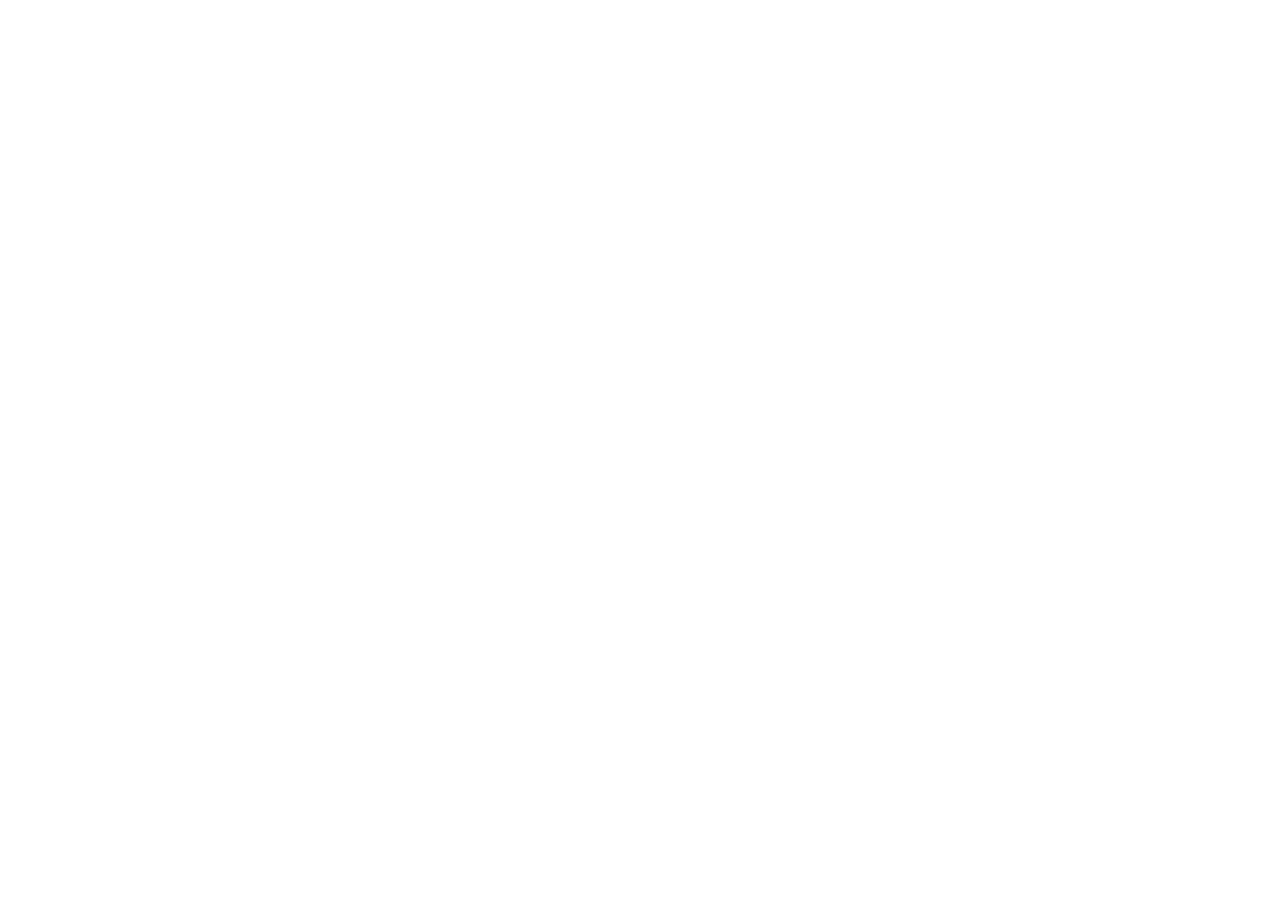
==== index.html @ 45114c94 "first commit with only starter code in html and empty css file" ====
<!DOCTYPE html>
<html lang="en">
<head>
    <meta charset="UTF-8">
    <meta name="viewport" content="width=device-width, initial-scale=1.0">
    <title>Document</title>
    <link src="styles.css">
</head>
<body>
    
</body>
</html>
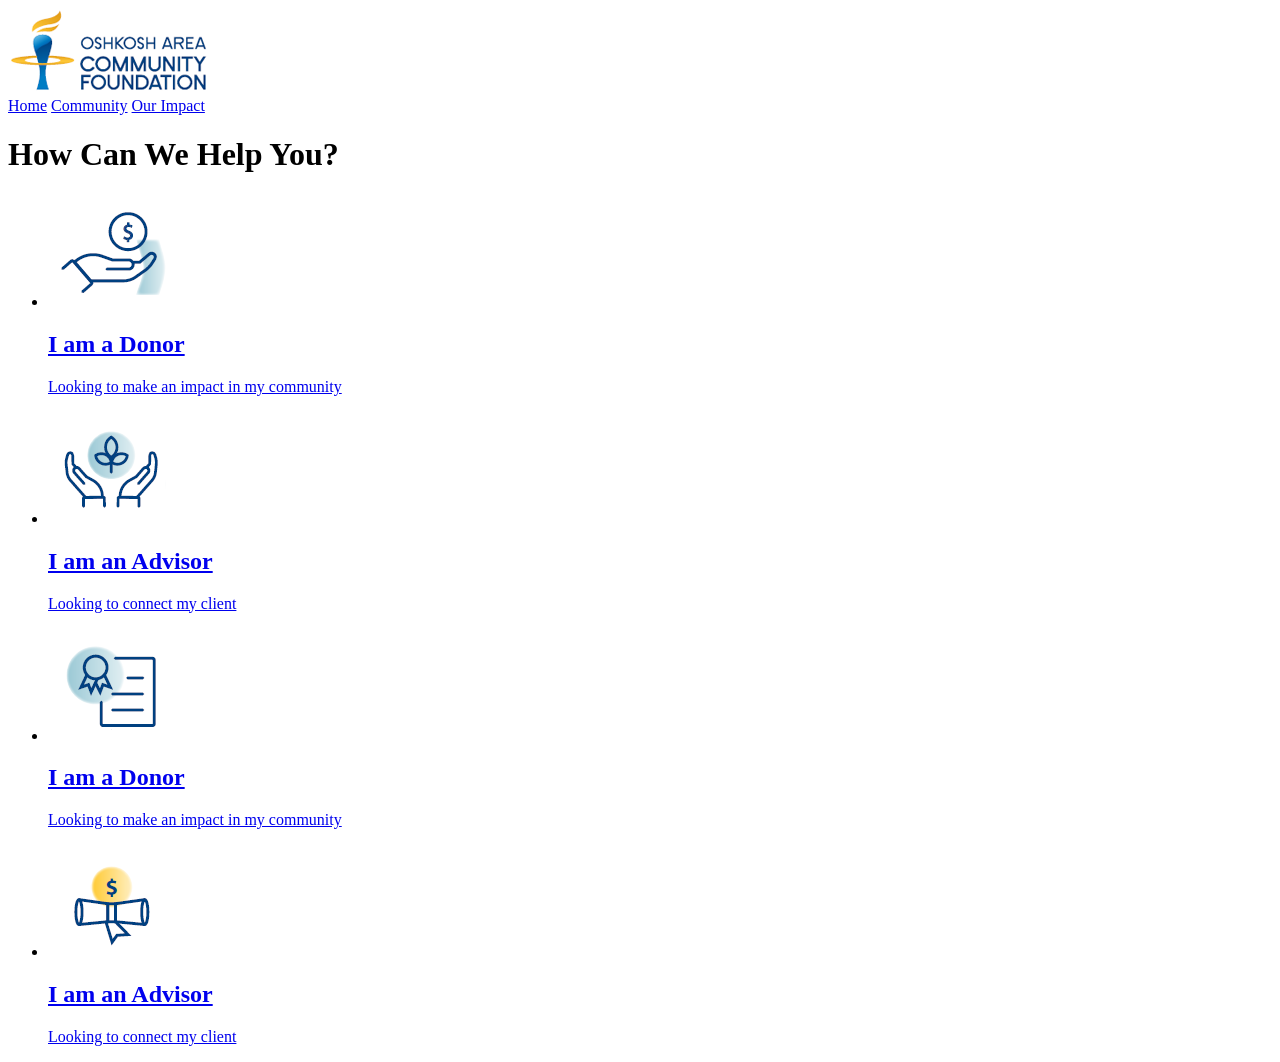
==== commit 853f154a: "made a list with links and images" ====
--- a/index.html
+++ b/index.html
@@ -1,12 +1,62 @@
+<!--
+    Name: Bobby W.
+    Date: 3/11/26
+    Description:
+        the home page for a site for the Oshkosh Area Community Foundation
+-->
 <!DOCTYPE html>
 <html lang="en">
 <head>
     <meta charset="UTF-8">
     <meta name="viewport" content="width=device-width, initial-scale=1.0">
-    <title>Document</title>
-    <link src="styles.css">
+    <title>Home | Oshksh Area Community Foundation</title>
+    <link href="styles.css">
+    <link rel="icon" href="images/icon.png">
 </head>
 <body>
-    
+    <header>
+        <img src="images/logo.png" alt="Oshkosh Area Community Foundation logo">
+        <nav>
+            <a href="index.html">Home</a>
+            <a href="community.html">Community</a>
+            <a href="impact.html">Our Impact</a>
+        </nav>
+    </header>
+    <main>
+        <h1>How Can We Help You?</h1>
+        <ul>
+            <li>
+                <a href="https://www.oshkoshareacf.org/ways-to-give/">
+                    <img src="images/donor.png" alt="donor image">
+                    <h2> I am a Donor</h2>
+                    <p>Looking to make an impact in my community</p>
+                </a>
+            </li>
+            <li>
+                <a href="https://www.oshkoshareacf.org/why-work-with-us/">
+                    <img src="images/advisor-icon.png" alt="advisor image">
+                    <h2> I am an Advisor</h2>
+                    <p>Looking to connect my client</p>
+                </a>
+            </li>
+            <li>
+                <a href="https://www.oshkoshareacf.org/apply-for-grants/">
+                    <img src="images/nonprofit-icon.png" alt="donor image">
+                    <h2> I am a Donor</h2>
+                    <p>Looking to make an impact in my community</p>
+                </a>
+            </li>
+            <li>
+                <a href="https://www.oshkoshareacf.org/apply-for-scholarships/">
+                    <img src="images/student-icon.png" alt="advisor image">
+                    <h2> I am an Advisor</h2>
+                    <p>Looking to connect my client</p>
+                </a>
+            </li>
+        </ul>
+    </main>
+    <footer>
+
+    </footer>
 </body>
 </html>
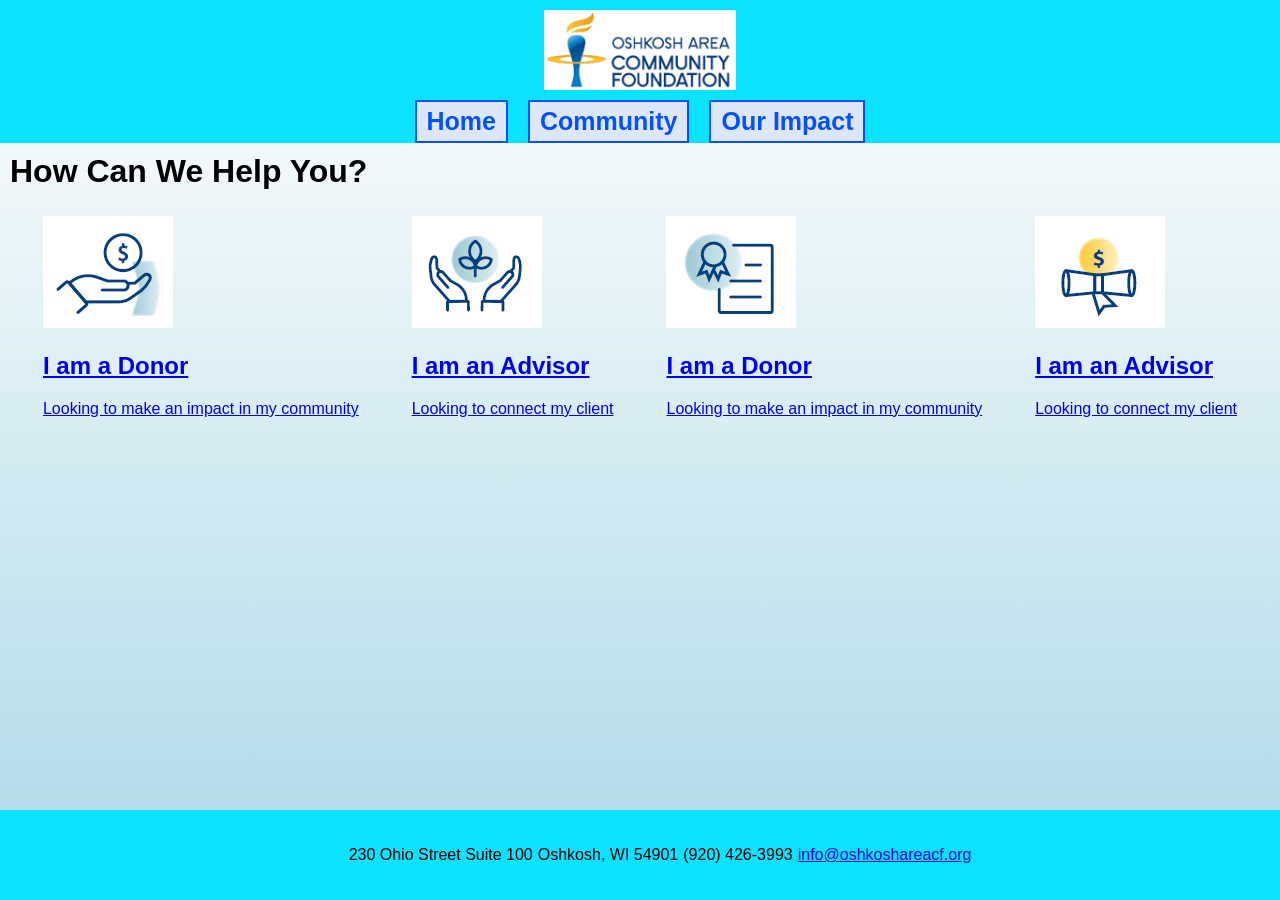
==== commit 6c9bdafa: "populated styllesheet and added footer contact info" ====
--- a/index.html
+++ b/index.html
@@ -9,13 +9,13 @@
 <head>
     <meta charset="UTF-8">
     <meta name="viewport" content="width=device-width, initial-scale=1.0">
-    <title>Home | Oshksh Area Community Foundation</title>
-    <link href="styles.css">
+    <title>Home | Oshkosh Area Community Foundation</title>
+    <link rel="stylesheet" href="styles.css">
     <link rel="icon" href="images/icon.png">
 </head>
 <body>
     <header>
-        <img src="images/logo.png" alt="Oshkosh Area Community Foundation logo">
+        <img src="images/logo.png" alt="Oshkosh Area Community Foundation logo" id="logo">
         <nav>
             <a href="index.html">Home</a>
             <a href="community.html">Community</a>
@@ -56,7 +56,12 @@
         </ul>
     </main>
     <footer>
-
+        <ul>
+            <li>230 Ohio Street Suite 100</li>
+            <li>Oshkosh, WI 54901</li>
+            <li>(920) 426-3993</li>
+            <li><a href="mailto:info@oshkoshareacf.org">info@oshkoshareacf.org</a></li>
+        </ul>
     </footer>
 </body>
 </html>
--- a/styles.css
+++ b/styles.css
@@ -0,0 +1,75 @@
+body{
+    font-family: Arial, Helvetica, sans-serif;
+    margin:0;
+    display: flex;
+    flex-direction: column;
+    height: 100dvh;
+
+}
+main{
+    background: linear-gradient(white, lightblue);
+    background-repeat: no-repeat;
+    background-attachment:fixed;
+    flex: 1;
+}
+header {
+    display: flex;
+    flex-direction: column;
+    justify-content: space-between;
+    align-items: center;
+    padding: 0px;
+    width: 100%;
+    background-color: rgb(10, 226, 255);
+    position: sticky;
+    top: 0px;
+}
+
+nav {
+    display: flex;
+    gap: 20px;
+    font-size: 25px;
+}
+nav a {
+    text-decoration: none;
+    color: rgb(0, 81, 255);
+    font-weight: bold;
+    padding: 5px 10px;
+    background-color: rgb(222, 231, 250);
+    border: 2px solid rgb(0, 81, 255);
+}
+#logo {
+    height: 80px;
+    margin: 0 auto;
+    padding: 10px;
+}
+footer {
+    background-color: rgb(10, 226, 255);
+    text-align: center;
+    padding: 20px;
+    margin-top: 20px;
+    position: fixed;
+    bottom: 0;
+    width: 100%;
+}
+footer ul {
+    list-style-type: none;
+    padding: 0;
+    display: flex;
+    flex-direction: row;
+    gap: 5px;
+    justify-content: center;
+    position:relative;
+
+}
+main ul{
+    list-style-type: none;
+    padding: 0;
+    display: flex;
+    flex-direction: row;
+    gap: 10px;
+    justify-content: space-evenly;
+}
+h1{
+    margin:0px;
+    padding:10px;
+}
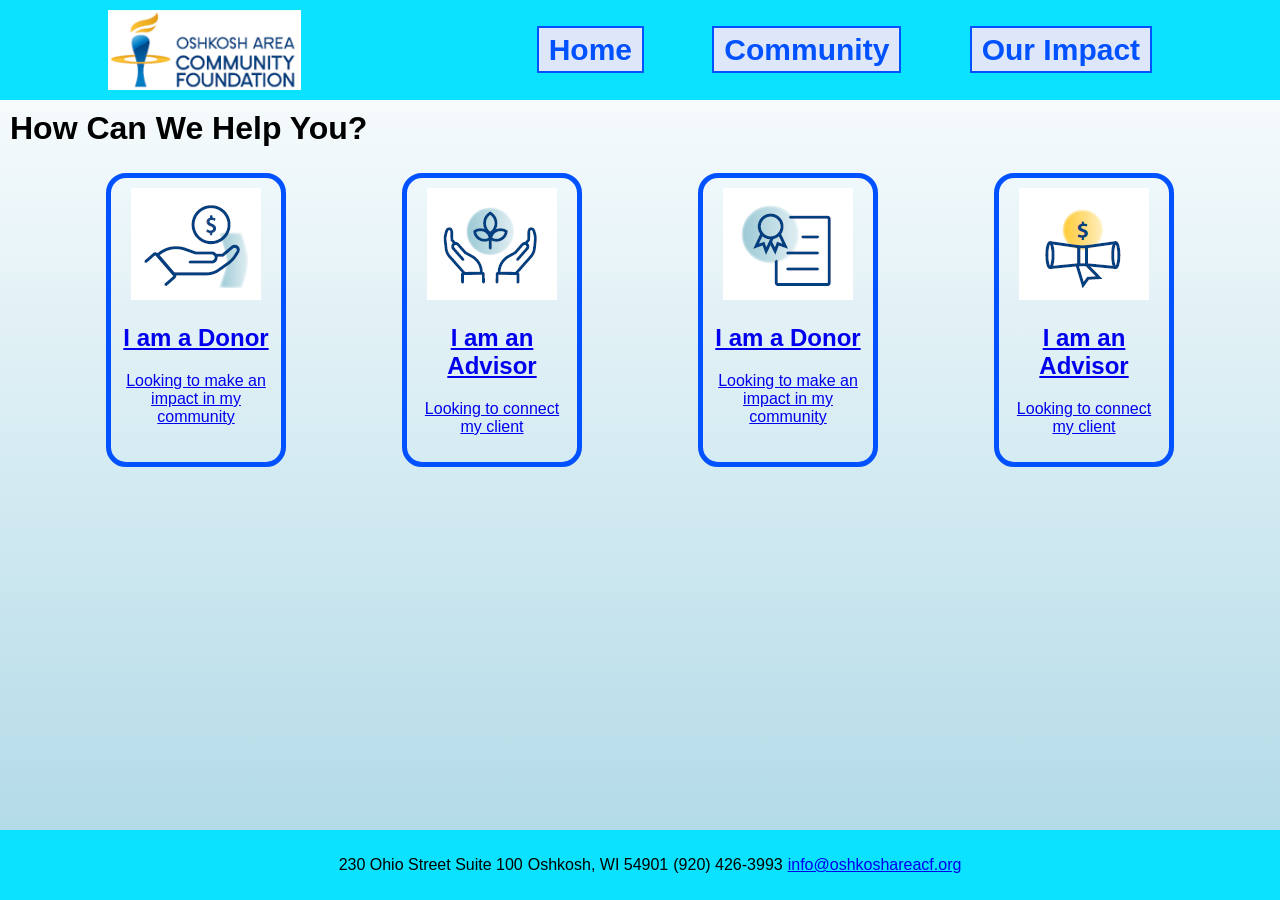
==== commit 05588915: "edited css for index list and added target blank to links in index.html" ====
--- a/index.html
+++ b/index.html
@@ -24,7 +24,7 @@
     </header>
     <main>
         <h1>How Can We Help You?</h1>
-        <ul>
+        <ul id="helpList">
             <li>
                 <a href="https://www.oshkoshareacf.org/ways-to-give/">
                     <img src="images/donor.png" alt="donor image">
--- a/styles.css
+++ b/styles.css
@@ -1,21 +1,23 @@
-body{
+body {
     font-family: Arial, Helvetica, sans-serif;
-    margin:0;
+    margin: 0;
     display: flex;
     flex-direction: column;
     height: 100dvh;
 
 }
-main{
+
+main {
     background: linear-gradient(white, lightblue);
     background-repeat: no-repeat;
-    background-attachment:fixed;
+    background-attachment: fixed;
     flex: 1;
 }
+
 header {
     display: flex;
-    flex-direction: column;
-    justify-content: space-between;
+    flex-direction: row;
+    justify-content: space-around;
     align-items: center;
     padding: 0px;
     width: 100%;
@@ -25,32 +27,36 @@
 }
 
 nav {
-    display: flex;
     gap: 20px;
-    font-size: 25px;
+    font-size: 30px;
 }
+
 nav a {
     text-decoration: none;
     color: rgb(0, 81, 255);
     font-weight: bold;
+    margin: 0px 30px;
     padding: 5px 10px;
     background-color: rgb(222, 231, 250);
     border: 2px solid rgb(0, 81, 255);
 }
+
 #logo {
     height: 80px;
     margin: 0 auto;
     padding: 10px;
+    margin: 0px;
 }
+
 footer {
     background-color: rgb(10, 226, 255);
     text-align: center;
-    padding: 20px;
-    margin-top: 20px;
+    padding: 10px;
     position: fixed;
     bottom: 0;
     width: 100%;
 }
+
 footer ul {
     list-style-type: none;
     padding: 0;
@@ -58,10 +64,16 @@
     flex-direction: row;
     gap: 5px;
     justify-content: center;
-    position:relative;
+    position: relative;
 
 }
-main ul{
+
+h1 {
+    margin: 0px;
+    padding: 10px;
+}
+
+#helpList {
     list-style-type: none;
     padding: 0;
     display: flex;
@@ -69,7 +81,16 @@
     gap: 10px;
     justify-content: space-evenly;
 }
-h1{
-    margin:0px;
-    padding:10px;
-}
+
+#helpList li {
+    text-align: center;
+    display: flex;
+    flex-direction: column;
+    align-items: center;
+    gap: 10px;
+    max-width: 150px;
+    border: 5px solid rgb(0, 81, 255);
+    border-radius: 20px;
+    padding: 10px;
+
+}
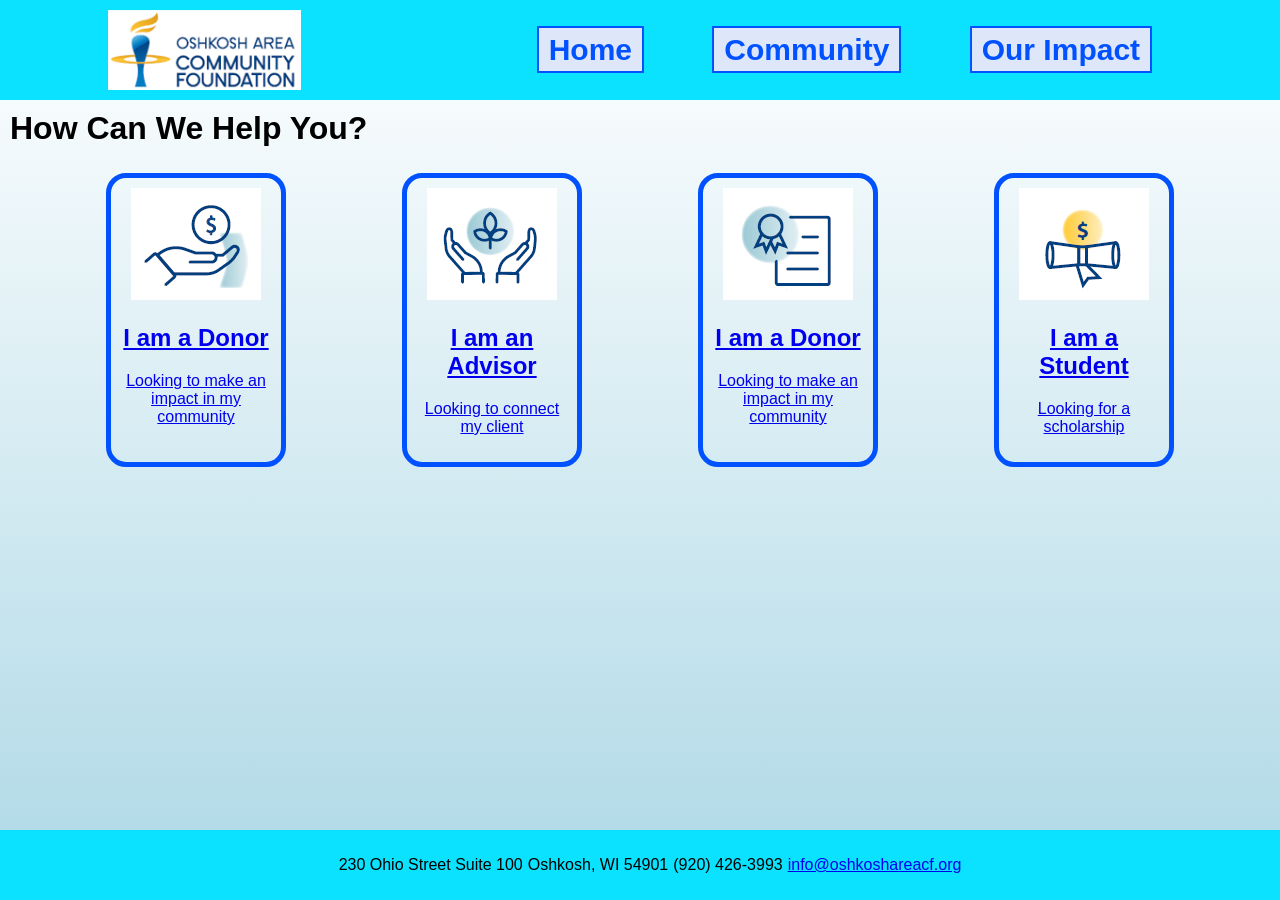
==== commit d26113c1: "fixing merge conflict" ====
--- a/index.html
+++ b/index.html
@@ -26,31 +26,31 @@
         <h1>How Can We Help You?</h1>
         <ul id="helpList">
             <li>
-                <a href="https://www.oshkoshareacf.org/ways-to-give/">
+                <a href="https://www.oshkoshareacf.org/ways-to-give/" target="_blank">
                     <img src="images/donor.png" alt="donor image">
                     <h2> I am a Donor</h2>
                     <p>Looking to make an impact in my community</p>
                 </a>
             </li>
             <li>
-                <a href="https://www.oshkoshareacf.org/why-work-with-us/">
+                <a href="https://www.oshkoshareacf.org/why-work-with-us/" target="_blank">
                     <img src="images/advisor-icon.png" alt="advisor image">
                     <h2> I am an Advisor</h2>
                     <p>Looking to connect my client</p>
                 </a>
             </li>
             <li>
-                <a href="https://www.oshkoshareacf.org/apply-for-grants/">
+                <a href="https://www.oshkoshareacf.org/apply-for-grants/" target="_blank">
                     <img src="images/nonprofit-icon.png" alt="donor image">
                     <h2> I am a Donor</h2>
                     <p>Looking to make an impact in my community</p>
                 </a>
             </li>
             <li>
-                <a href="https://www.oshkoshareacf.org/apply-for-scholarships/">
-                    <img src="images/student-icon.png" alt="advisor image">
-                    <h2> I am an Advisor</h2>
-                    <p>Looking to connect my client</p>
+                <a href="https://www.oshkoshareacf.org/apply-for-scholarships/" target="_blank">
+                    <img src="images/student-icon.png" alt="student image">
+                    <h2> I am a Student</h2>
+                    <p>Looking for a scholarship</p>
                 </a>
             </li>
         </ul>
